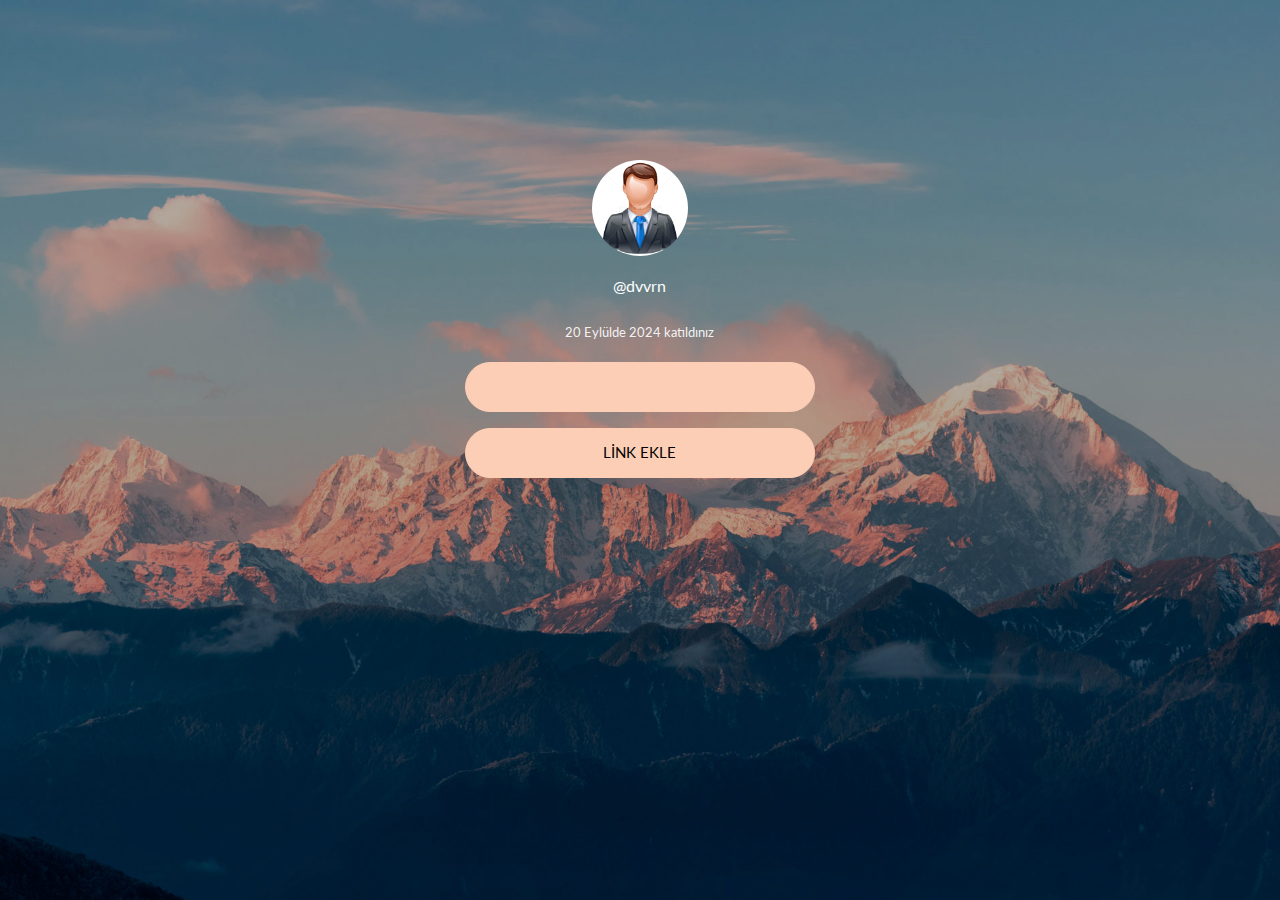
==== user.html @ 7b13fcce "deneme" ====
<!doctype html>
<html lang="tr">

<head>
	<title>Giriş Yap

	</title>
	<meta charset="utf-8">
	<meta name="viewport" content="width=device-width, initial-scale=1, shrink-to-fit=no">

	<link href="https://fonts.googleapis.com/css?family=Lato:300,400,700&display=swap" rel="stylesheet">

	<link rel="stylesheet" href="https://stackpath.bootstrapcdn.com/font-awesome/4.7.0/css/font-awesome.min.css">

	<link rel="stylesheet" href="css/style.css">
	<style>
		.hidden {
			display: none;
		}
	</style>

</head>

<body class="img js-fullheight" style="background-image: url(images/bg.jpg);">
	<section class="ftco-section">
		<div class="container">
			<div class="row justify-content-center">
				<div class="col-md-6 text-center mb-5">
					<!--<h2 class="heading-section">Login #10</h2> -->
				</div>
			</div>
			<div class="row justify-content-center">
				<div class="col-md-6 col-lg-4">
					<div class="login-wrap p-0">


						<div class="form-group text-center">
							<img class="userfoto" src="images/user.jpg" alt="">
						</div>
						<div class="form-group  text-center">
							<a href="#" style="color: #fff">@dvvrn</a>

						</div>
						<div class="form-group  text-center">
							<small>20 Eylülde 2024 katıldınız</small>
						</div>
						<div class="form-group  text-center">


							<button class="form-control btn btn-primary submit px-3 link-style"><a
									href="">Resimler</a></button>


						</div>

						<div class="form-group  text-center">

							<button id="toggleButton"
								class="form-control btn btn-primary submit px-3 form-group  text-center">Link
								Ekle</button>

							<div id="textbox1" class="hidden  form-group  text-center">
								<input type="text" placeholder="Site İsmi" class="form-control">
							</div>
							<div id="textbox2" class="hidden form-group  text-center">
								<input type="text" placeholder="Site Linki" class="form-control">
							</div>
							<button id="submitButton"
								class="hidden form-control btn btn-primary submit px-3">Ekle</button>


						</div>




					</div>
				</div>
			</div>
		</div>
	</section>
	<script src="js/user.js"></script>
	<script src="js/jquery.min.js"></script>
	<script src="js/popper.js"></script>
	<script src="js/bootstrap.min.js"></script>
	<script src="js/main.js"></script>

</body>

</html>
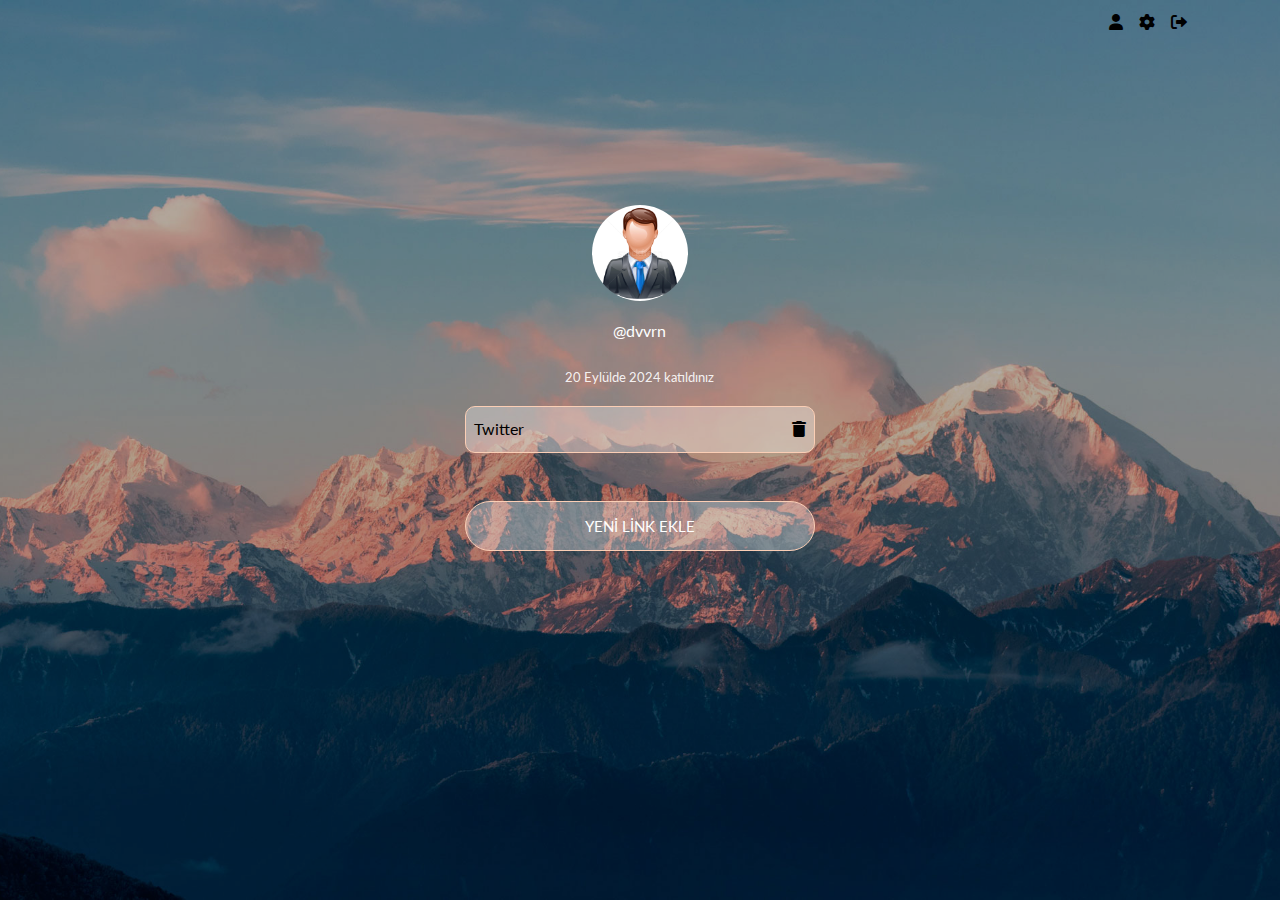
==== commit a4af25a0: "update" ====
--- a/user.html
+++ b/user.html
@@ -13,6 +13,8 @@
 	<link rel="stylesheet" href="https://stackpath.bootstrapcdn.com/font-awesome/4.7.0/css/font-awesome.min.css">
 
 	<link rel="stylesheet" href="css/style.css">
+	<link rel="stylesheet" href="https://cdnjs.cloudflare.com/ajax/libs/font-awesome/6.0.0-beta3/css/all.min.css">
+
 	<style>
 		.hidden {
 			display: none;
@@ -22,8 +24,16 @@
 </head>
 
 <body class="img js-fullheight" style="background-image: url(images/bg.jpg);">
+	<div class="d-flex flex-row-reverse container navbarlink">
+		<div class="p-2"><a href=""><i class="fa-solid fa-right-from-bracket navbarlinka"></i></a></div>
+		<div class="p-2"><a href=""><i class="fa-solid fa-gear navbarlinka "></i></a></div>
+		<div class="p-2"><a href=""><i class="fa-solid fa-user navbarlinka"></i></a></div>
+
+	</div>
 	<section class="ftco-section">
+
 		<div class="container">
+
 			<div class="row justify-content-center">
 				<div class="col-md-6 text-center mb-5">
 					<!--<h2 class="heading-section">Login #10</h2> -->
@@ -44,29 +54,33 @@
 						<div class="form-group  text-center">
 							<small>20 Eylülde 2024 katıldınız</small>
 						</div>
-						<div class="form-group  text-center">
+						<!-- Sağa yaslanmış silme ikonu -->
+
+						<div class="d-flex bd-highlight mb-5 buttonlink  ">
+							<div class="p-2 w-100 bd-highlight   "><a href="">Twitter</a></div>
+							<div class="p-2 flex-shrink-1 bd-highlight   "><a href="#" class="delete-icon">
+									<i class="fas fa-trash"></i>
+								</a></div>
+						</div>
 
 
-							<button class="form-control btn btn-primary submit px-3 link-style"><a
-									href="">Resimler</a></button>
 
 
-						</div>
+
 
 						<div class="form-group  text-center">
 
 							<button id="toggleButton"
-								class="form-control btn btn-primary submit px-3 form-group  text-center">Link
+								class="form-control btn btn-primary submit px-3 form-group  text-center">Yeni Link
 								Ekle</button>
 
-							<div id="textbox1" class="hidden  form-group  text-center">
+							<div id="textbox1" class="hidden  form-group ">
 								<input type="text" placeholder="Site İsmi" class="form-control">
 							</div>
-							<div id="textbox2" class="hidden form-group  text-center">
+							<div id="textbox2" class="hidden form-group  ">
 								<input type="text" placeholder="Site Linki" class="form-control">
 							</div>
-							<button id="submitButton"
-								class="hidden form-control btn btn-primary submit px-3">Ekle</button>
+							<button id="submitButton" class="hidden form-control btn btn-danger submit  ">Ekle</button>
 
 
 						</div>
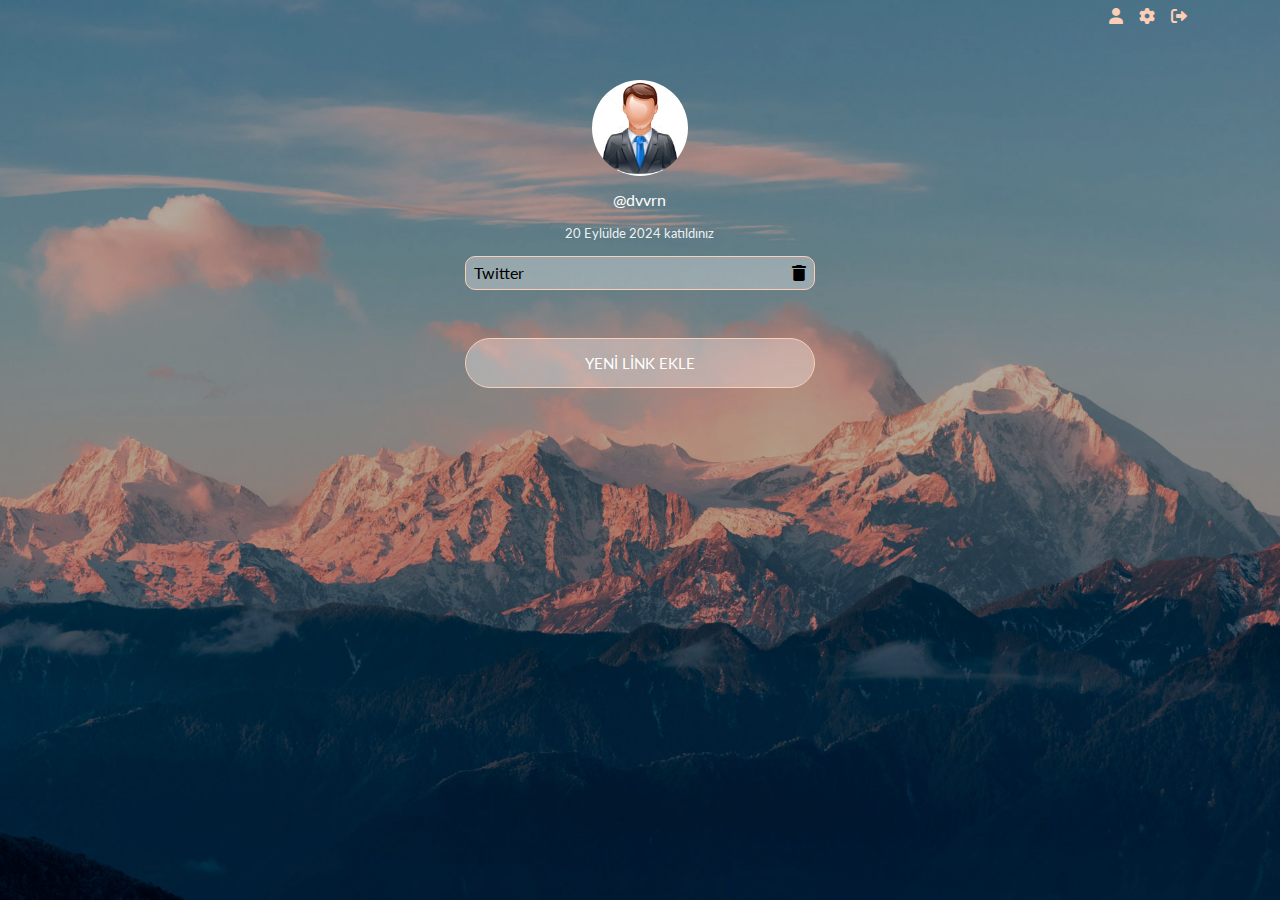
==== commit ccce902f: "update" ====
--- a/user.html
+++ b/user.html
@@ -26,73 +26,74 @@
 <body class="img js-fullheight" style="background-image: url(images/bg.jpg);">
 	<div class="d-flex flex-row-reverse container navbarlink">
 		<div class="p-2"><a href=""><i class="fa-solid fa-right-from-bracket navbarlinka"></i></a></div>
-		<div class="p-2"><a href=""><i class="fa-solid fa-gear navbarlinka "></i></a></div>
-		<div class="p-2"><a href=""><i class="fa-solid fa-user navbarlinka"></i></a></div>
+		<div class="p-2"><a href="setting.html"><i class="fa-solid fa-gear navbarlinka "></i></a></div>
+		<div class="p-2"><a href="user.html"><i class="fa-solid fa-user navbarlinka"></i></a></div>
+
 
 	</div>
-	<section class="ftco-section">
-
-		<div class="container">
-
-			<div class="row justify-content-center">
-				<div class="col-md-6 text-center mb-5">
-					<!--<h2 class="heading-section">Login #10</h2> -->
-				</div>
-			</div>
-			<div class="row justify-content-center">
-				<div class="col-md-6 col-lg-4">
-					<div class="login-wrap p-0">
 
 
-						<div class="form-group text-center">
-							<img class="userfoto" src="images/user.jpg" alt="">
-						</div>
-						<div class="form-group  text-center">
-							<a href="#" style="color: #fff">@dvvrn</a>
+	<div class="container">
 
-						</div>
-						<div class="form-group  text-center">
-							<small>20 Eylülde 2024 katıldınız</small>
-						</div>
-						<!-- Sağa yaslanmış silme ikonu -->
+		<div class="row justify-content-center">
+			<div class="col-md-6 text-center mb-5">
+				<!--<h2 class="heading-section">Login #10</h2> -->
+			</div>
+		</div>
+		<div class="row justify-content-center">
+			<div class="col-md-6 col-lg-4">
+				<div class="login-wrap p-0">
 
-						<div class="d-flex bd-highlight mb-5 buttonlink  ">
-							<div class="p-2 w-100 bd-highlight   "><a href="">Twitter</a></div>
-							<div class="p-2 flex-shrink-1 bd-highlight   "><a href="#" class="delete-icon">
-									<i class="fas fa-trash"></i>
-								</a></div>
-						</div>
+
+					<div class="form-group text-center">
+						<img class="userfoto" src="images/user.jpg" alt="">
+					</div>
+					<div class="form-group  text-center">
+						<a href="#" style="color: #fff">@dvvrn</a>
+
+					</div>
+					<div class="form-group  text-center">
+						<small>20 Eylülde 2024 katıldınız</small>
+					</div>
+					<!-- Sağa yaslanmış silme ikonu -->
+
+					<div class="d-flex bd-highlight mb-5 buttonlink  ">
+						<div class="p-2 w-100 bd-highlight   "><a href="">Twitter</a></div>
+						<div class="p-2 flex-shrink-1 bd-highlight   "><a href="#" class="delete-icon">
+								<i class="fas fa-trash"></i>
+							</a></div>
+					</div>
 
 
 
 
 
 
-						<div class="form-group  text-center">
+					<div class="form-group  text-center">
 
-							<button id="toggleButton"
-								class="form-control btn btn-primary submit px-3 form-group  text-center">Yeni Link
-								Ekle</button>
+						<button id="toggleButton"
+							class="form-control btn btn-primary submit px-3 form-group  text-center">Yeni Link
+							Ekle</button>
 
-							<div id="textbox1" class="hidden  form-group ">
-								<input type="text" placeholder="Site İsmi" class="form-control">
-							</div>
-							<div id="textbox2" class="hidden form-group  ">
-								<input type="text" placeholder="Site Linki" class="form-control">
-							</div>
-							<button id="submitButton" class="hidden form-control btn btn-danger submit  ">Ekle</button>
+						<div id="textbox1" class="hidden  form-group ">
+							<input type="text" placeholder="Site İsmi" class="form-control">
+						</div>
+						<div id="textbox2" class="hidden form-group  ">
+							<input type="text" placeholder="Site Linki" class="form-control">
+						</div>
+						<button id="submitButton" class="hidden form-control btn btn-danger submit  ">Ekle</button>
 
 
-						</div>
+					</div>
 
 
 
 
-					</div>
 				</div>
 			</div>
 		</div>
-	</section>
+	</div>
+
 	<script src="js/user.js"></script>
 	<script src="js/jquery.min.js"></script>
 	<script src="js/popper.js"></script>
